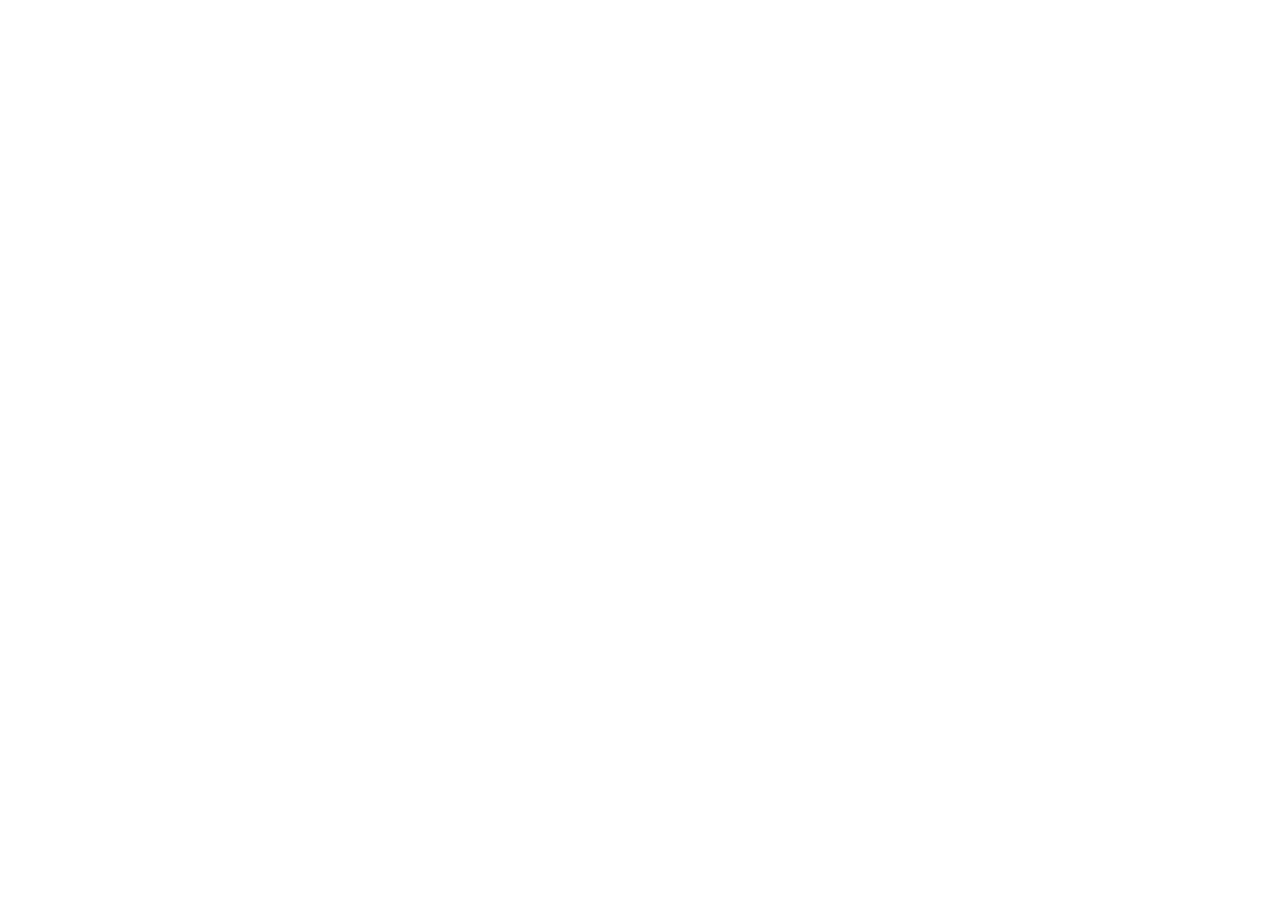
==== index.html @ 78a78bfa "commit to https://github.com/isaiah-coder11/World_builder.git" ====
<!DOCTYPE html>
<html lang="en">
<head>
    <meta charset="UTF-8">
    <meta name="viewport" content="width=device-width, initial-scale=1.0">
    <title>World Builder</title>
    <style>
        body {
            margin: 0;
            padding: 0;
            min-height: 100vh;
            overflow: hidden;
            font-family: 'Segoe UI', Tahoma, Geneva, Verdana, sans-serif;
        }
        #canvas-container {
            position: fixed;
            top: 0;
            left: 0;
            width: 100%;
            height: 100%;
            z-index: 1;
        }
        canvas {
            display: block;
        }
        #replaceBtn {
            position: fixed;
            top: 20px;
            right: 20px;
            padding: 12px 24px;
            font-size: 16px;
            cursor: pointer;
            z-index: 1000;
            background: rgba(255, 255, 255, 0.2);
            border: 2px solid rgba(255, 255, 255, 0.5);
            color: white;
            border-radius: 8px;
            backdrop-filter: blur(10px);
            transition: all 0.3s ease;
            font-weight: 600;
            letter-spacing: 1px;
        }
        #replaceBtn:hover {
            background: rgba(255, 255, 255, 0.3);
            transform: scale(1.05);
            box-shadow: 0 4px 15px rgba(0, 0, 0, 0.3);
        }
        #replaceBtn:active {
            transform: scale(0.98);
        }
    </style>
</head>
<body>
    <div id="canvas-container"></div>
    <button id="replaceBtn">Enter</button>
    <script src="https://cdnjs.cloudflare.com/ajax/libs/three.js/r128/three.min.js"></script>
    <script>
        const images = [
            'Screenshot 2026-08-02 120040.png',
            'Screenshot 2026-08-02 120057.png',
            'Screenshot 2026-08-02 105544.png'
        ];
        let currentImageIndex = 0;
        let clickCount = 0;
        let scene, camera, renderer, planeMesh, texture1, texture2;
        let isTransitioning = false;
        const transitionDuration = 1.5;
        let transitionProgress = 0;
        function init() {
            scene = new THREE.Scene();
            camera = new THREE.OrthographicCamera(-1, 1, 1, -1, 0, 1);
            renderer = new THREE.WebGLRenderer({ alpha: true });
            renderer.setSize(window.innerWidth, window.innerHeight);
            renderer.setPixelRatio(window.devicePixelRatio);
            document.getElementById('canvas-container').appendChild(renderer.domElement);
            const textureLoader = new THREE.TextureLoader();
            texture1 = textureLoader.load(images[0]);
            texture2 = textureLoader.load(images[1]);
            const material = new THREE.ShaderMaterial({
                uniforms: {
                    texture1: { value: texture1 },
                    texture2: { value: texture2 },
                    progress: { value: 0.0 }
                },
                vertexShader: `
                    varying vec2 vUv;
                    void main() {
                        vUv = uv;
                        gl_Position = vec4(position, 1.0);
                    }
                `,
                fragmentShader: `
                    uniform sampler2D texture1;
                    uniform sampler2D texture2;
                    uniform float progress;
                    varying vec2 vUv;
                    void main() {
                        vec4 color1 = texture2D(texture1, vUv);
                        vec4 color2 = texture2D(texture2, vUv);
                        gl_FragColor = mix(color1, color2, progress);
                    }
                `
            });
            const geometry = new THREE.PlaneGeometry(2, 2);
            planeMesh = new THREE.Mesh(geometry, material);
            scene.add(planeMesh);
            window.addEventListener('resize', onWindowResize);
            animate();
        }
        function onWindowResize() {
            renderer.setSize(window.innerWidth, window.innerHeight);
        }
        function startTransition() {
            if (isTransitioning) return;
            isTransitioning = true;
            transitionProgress = 0;
            const nextIndex = (currentImageIndex + 1) % images.length;
            const textureLoader = new THREE.TextureLoader();
            const newTexture = textureLoader.load(images[nextIndex]);
            planeMesh.material.uniforms.texture2.value = newTexture;
            clickCount++;
            if (clickCount >= 2) {
                document.getElementById('replaceBtn').style.display = 'none';
            }
        }
        function animate() {
            requestAnimationFrame(animate);
            if (isTransitioning) {
                transitionProgress += 0.016 / transitionDuration;
                if (transitionProgress >= 1.0) {
                    transitionProgress = 1.0;
                    isTransitioning = false;
                    currentImageIndex = (currentImageIndex + 1) % images.length;
                    planeMesh.material.uniforms.texture1.value = planeMesh.material.uniforms.texture2.value;
                    planeMesh.material.uniforms.progress.value = 0.0;
                } else {
                    planeMesh.material.uniforms.progress.value = transitionProgress;
                }
            }
            renderer.render(scene, camera);
        }
        document.getElementById('replaceBtn').addEventListener('click', startTransition);
        init();
    </script>
</body>
</html>
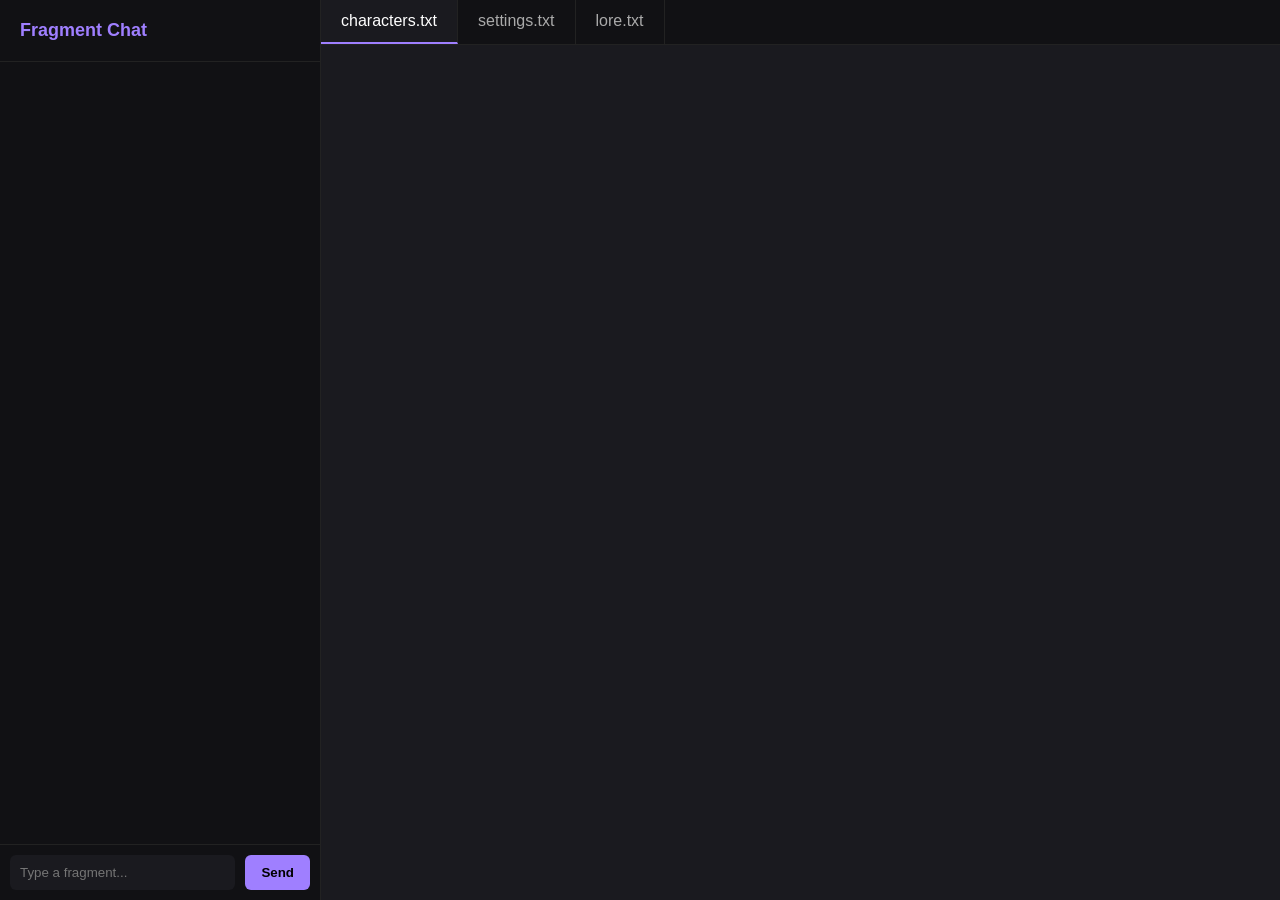
==== commit ed6bd23a: "se" ====
--- a/index.html
+++ b/index.html
@@ -1,146 +1,262 @@
 <!DOCTYPE html>
 <html lang="en">
 <head>
-    <meta charset="UTF-8">
-    <meta name="viewport" content="width=device-width, initial-scale=1.0">
-    <title>World Builder</title>
-    <style>
-        body {
-            margin: 0;
-            padding: 0;
-            min-height: 100vh;
-            overflow: hidden;
-            font-family: 'Segoe UI', Tahoma, Geneva, Verdana, sans-serif;
-        }
-        #canvas-container {
-            position: fixed;
-            top: 0;
-            left: 0;
-            width: 100%;
-            height: 100%;
-            z-index: 1;
-        }
-        canvas {
-            display: block;
-        }
-        #replaceBtn {
-            position: fixed;
-            top: 20px;
-            right: 20px;
-            padding: 12px 24px;
-            font-size: 16px;
-            cursor: pointer;
-            z-index: 1000;
-            background: rgba(255, 255, 255, 0.2);
-            border: 2px solid rgba(255, 255, 255, 0.5);
-            color: white;
-            border-radius: 8px;
-            backdrop-filter: blur(10px);
-            transition: all 0.3s ease;
-            font-weight: 600;
-            letter-spacing: 1px;
-        }
-        #replaceBtn:hover {
-            background: rgba(255, 255, 255, 0.3);
-            transform: scale(1.05);
-            box-shadow: 0 4px 15px rgba(0, 0, 0, 0.3);
-        }
-        #replaceBtn:active {
-            transform: scale(0.98);
-        }
-    </style>
+<meta charset="UTF-8">
+<title>VibeStudio — Isaiah Workspace</title>
+<style>
+    body {
+        margin: 0;
+        background: #0d0d0f;
+        color: #e0e0e0;
+        font-family: "Inter", sans-serif;
+        display: flex;
+        height: 100vh;
+        overflow: hidden;
+    }
+
+    /* Left chatbot panel */
+    #sidebar {
+        width: 320px;
+        background: #111114;
+        border-right: 1px solid #222;
+        display: flex;
+        flex-direction: column;
+    }
+
+    #sidebar h2 {
+        padding: 20px;
+        margin: 0;
+        font-size: 18px;
+        color: #9f7fff;
+        border-bottom: 1px solid #222;
+    }
+
+    #chat {
+        flex: 1;
+        padding: 15px;
+        overflow-y: auto;
+    }
+
+    .bubble {
+        background: #1a1a1f;
+        padding: 12px;
+        border-radius: 8px;
+        margin-bottom: 12px;
+        border-left: 3px solid #9f7fff;
+        white-space: pre-wrap;
+    }
+
+    .user {
+        border-left-color: #4fa3ff;
+    }
+
+    /* Chat input */
+    #chatInput {
+        display: flex;
+        padding: 10px;
+        border-top: 1px solid #222;
+        background: #111114;
+    }
+
+    #chatInput input {
+        flex: 1;
+        padding: 10px;
+        border-radius: 6px;
+        border: none;
+        background: #1a1a1f;
+        color: #fff;
+    }
+
+    #chatInput button {
+        margin-left: 10px;
+        padding: 10px 16px;
+        background: #9f7fff;
+        border: none;
+        border-radius: 6px;
+        color: #000;
+        cursor: pointer;
+        font-weight: bold;
+    }
+
+    /* Main editor area */
+    #main {
+        flex: 1;
+        display: flex;
+        flex-direction: column;
+    }
+
+    #tabs {
+        display: flex;
+        background: #111114;
+        border-bottom: 1px solid #222;
+    }
+
+    .tab {
+        padding: 12px 20px;
+        cursor: pointer;
+        color: #aaa;
+        border-right: 1px solid #222;
+    }
+
+    .tab.active {
+        background: #1a1a1f;
+        color: #fff;
+        border-bottom: 2px solid #9f7fff;
+    }
+
+    #editor {
+        flex: 1;
+        background: #1a1a1f;
+        padding: 20px;
+        overflow-y: auto;
+        white-space: pre-wrap;
+        font-family: "JetBrains Mono", monospace;
+        font-size: 14px;
+    }
+
+    /* Keeper panel */
+    #keeperPanel {
+        position: absolute;
+        bottom: 20px;
+        left: 340px;
+        background: #1a1a1f;
+        border: 1px solid #333;
+        padding: 15px;
+        border-radius: 8px;
+        display: none;
+        width: 300px;
+    }
+</style>
 </head>
 <body>
-    <div id="canvas-container"></div>
-    <button id="replaceBtn">Enter</button>
-    <script src="https://cdnjs.cloudflare.com/ajax/libs/three.js/r128/three.min.js"></script>
-    <script>
-        const images = [
-            'Screenshot 2026-08-02 120040.png',
-            'Screenshot 2026-08-02 120057.png',
-            'Screenshot 2026-08-02 105544.png'
-        ];
-        let currentImageIndex = 0;
-        let clickCount = 0;
-        let scene, camera, renderer, planeMesh, texture1, texture2;
-        let isTransitioning = false;
-        const transitionDuration = 1.5;
-        let transitionProgress = 0;
-        function init() {
-            scene = new THREE.Scene();
-            camera = new THREE.OrthographicCamera(-1, 1, 1, -1, 0, 1);
-            renderer = new THREE.WebGLRenderer({ alpha: true });
-            renderer.setSize(window.innerWidth, window.innerHeight);
-            renderer.setPixelRatio(window.devicePixelRatio);
-            document.getElementById('canvas-container').appendChild(renderer.domElement);
-            const textureLoader = new THREE.TextureLoader();
-            texture1 = textureLoader.load(images[0]);
-            texture2 = textureLoader.load(images[1]);
-            const material = new THREE.ShaderMaterial({
-                uniforms: {
-                    texture1: { value: texture1 },
-                    texture2: { value: texture2 },
-                    progress: { value: 0.0 }
-                },
-                vertexShader: `
-                    varying vec2 vUv;
-                    void main() {
-                        vUv = uv;
-                        gl_Position = vec4(position, 1.0);
-                    }
-                `,
-                fragmentShader: `
-                    uniform sampler2D texture1;
-                    uniform sampler2D texture2;
-                    uniform float progress;
-                    varying vec2 vUv;
-                    void main() {
-                        vec4 color1 = texture2D(texture1, vUv);
-                        vec4 color2 = texture2D(texture2, vUv);
-                        gl_FragColor = mix(color1, color2, progress);
-                    }
-                `
-            });
-            const geometry = new THREE.PlaneGeometry(2, 2);
-            planeMesh = new THREE.Mesh(geometry, material);
-            scene.add(planeMesh);
-            window.addEventListener('resize', onWindowResize);
-            animate();
-        }
-        function onWindowResize() {
-            renderer.setSize(window.innerWidth, window.innerHeight);
-        }
-        function startTransition() {
-            if (isTransitioning) return;
-            isTransitioning = true;
-            transitionProgress = 0;
-            const nextIndex = (currentImageIndex + 1) % images.length;
-            const textureLoader = new THREE.TextureLoader();
-            const newTexture = textureLoader.load(images[nextIndex]);
-            planeMesh.material.uniforms.texture2.value = newTexture;
-            clickCount++;
-            if (clickCount >= 2) {
-                document.getElementById('replaceBtn').style.display = 'none';
-            }
-        }
-        function animate() {
-            requestAnimationFrame(animate);
-            if (isTransitioning) {
-                transitionProgress += 0.016 / transitionDuration;
-                if (transitionProgress >= 1.0) {
-                    transitionProgress = 1.0;
-                    isTransitioning = false;
-                    currentImageIndex = (currentImageIndex + 1) % images.length;
-                    planeMesh.material.uniforms.texture1.value = planeMesh.material.uniforms.texture2.value;
-                    planeMesh.material.uniforms.progress.value = 0.0;
-                } else {
-                    planeMesh.material.uniforms.progress.value = transitionProgress;
-                }
-            }
-            renderer.render(scene, camera);
-        }
-        document.getElementById('replaceBtn').addEventListener('click', startTransition);
-        init();
-    </script>
+
+<!-- LEFT CHATBOT PANEL -->
+<div id="sidebar">
+    <h2>Fragment Chat</h2>
+
+    <div id="chat"></div>
+
+    <div id="chatInput">
+        <input id="userMessage" type="text" placeholder="Type a fragment...">
+        <button onclick="sendMessage()">Send</button>
+    </div>
+</div>
+
+<!-- RIGHT EDITOR PANEL -->
+<div id="main">
+    <div id="tabs">
+        <div class="tab active" onclick="switchTab('characters')">characters.txt</div>
+        <div class="tab" onclick="switchTab('settings')">settings.txt</div>
+        <div class="tab" onclick="switchTab('lore')">lore.txt</div>
+    </div>
+
+    <div id="editor">
+        <div id="characters" class="file"></div>
+        <div id="settings" class="file" style="display:none;"></div>
+        <div id="lore" class="file" style="display:none;"></div>
+    </div>
+</div>
+
+<!-- ⭐ TEXT KEEPER PANEL ⭐ -->
+<div id="keeperPanel">
+    <div style="margin-bottom: 10px; color: #ccc;">
+        Save this conversation snippet?
+    </div>
+
+    <button onclick="keeperSave()" style="
+        background: #9f7fff;
+        border: none;
+        padding: 8px 12px;
+        border-radius: 6px;
+        cursor: pointer;
+        font-weight: bold;
+        margin-right: 10px;
+    ">Save</button>
+
+    <button onclick="keeperDelete()" style="
+        background: #444;
+        border: none;
+        padding: 8px 12px;
+        border-radius: 6px;
+        cursor: pointer;
+        color: #ccc;
+    ">Delete</button>
+
+    <div id="keeperFileSelect" style="margin-top: 15px; display: none;">
+        <div style="margin-bottom: 8px; color: #ccc;">Choose a file:</div>
+
+        <button onclick="keeperChoose('characters')" style="
+            background: #4fa3ff;
+            border: none;
+            padding: 8px 12px;
+            border-radius: 6px;
+            cursor: pointer;
+            margin-right: 10px;
+        ">characters.txt</button>
+
+        <button onclick="keeperChoose('settings')" style="
+            background: #4fa3ff;
+            border: none;
+            padding: 8px 12px;
+            border-radius: 6px;
+            cursor: pointer;
+            margin-right: 10px;
+        ">settings.txt</button>
+
+        <button onclick="keeperChoose('lore')" style="
+            background: #4fa3ff;
+            border: none;
+            padding: 8px 12px;
+            border-radius: 6px;
+            cursor: pointer;
+        ">lore.txt</button>
+    </div>
+</div>
+
+<!-- Load your chatbot logic -->
+<script src="script.js"></script>
+
+<!-- UI logic -->
+<script>
+/* TAB SWITCHING */
+function switchTab(name) {
+    document.querySelectorAll('.tab').forEach(t => t.classList.remove('active'));
+    document.querySelectorAll('.file').forEach(f => f.style.display = 'none');
+
+    document.querySelector(`.tab[onclick="switchTab('${name}')"]`).classList.add('active');
+    document.getElementById(name).style.display = 'block';
+}
+
+/* CHATBOT UI */
+function sendMessage() {
+    const input = document.getElementById("userMessage");
+    const text = input.value.trim();
+    if (!text) return;
+
+    lastUserMessage = text;
+    addBubble(text, true);
+
+    const response = generateResponse(text);
+    lastBotMessage = response;
+    addBubble(response, false);
+
+    input.value = "";
+
+    if (response.trim().endsWith("?")) {
+        document.getElementById("keeperPanel").style.display = "block";
+    }
+}
+
+function addBubble(text, isUser) {
+    const chat = document.getElementById("chat");
+    const bubble = document.createElement("div");
+    bubble.className = "bubble" + (isUser ? " user" : "");
+    bubble.textContent = text;
+    chat.appendChild(bubble);
+    chat.scrollTop = chat.scrollHeight;
+}
+
+</script>
+
 </body>
 </html>
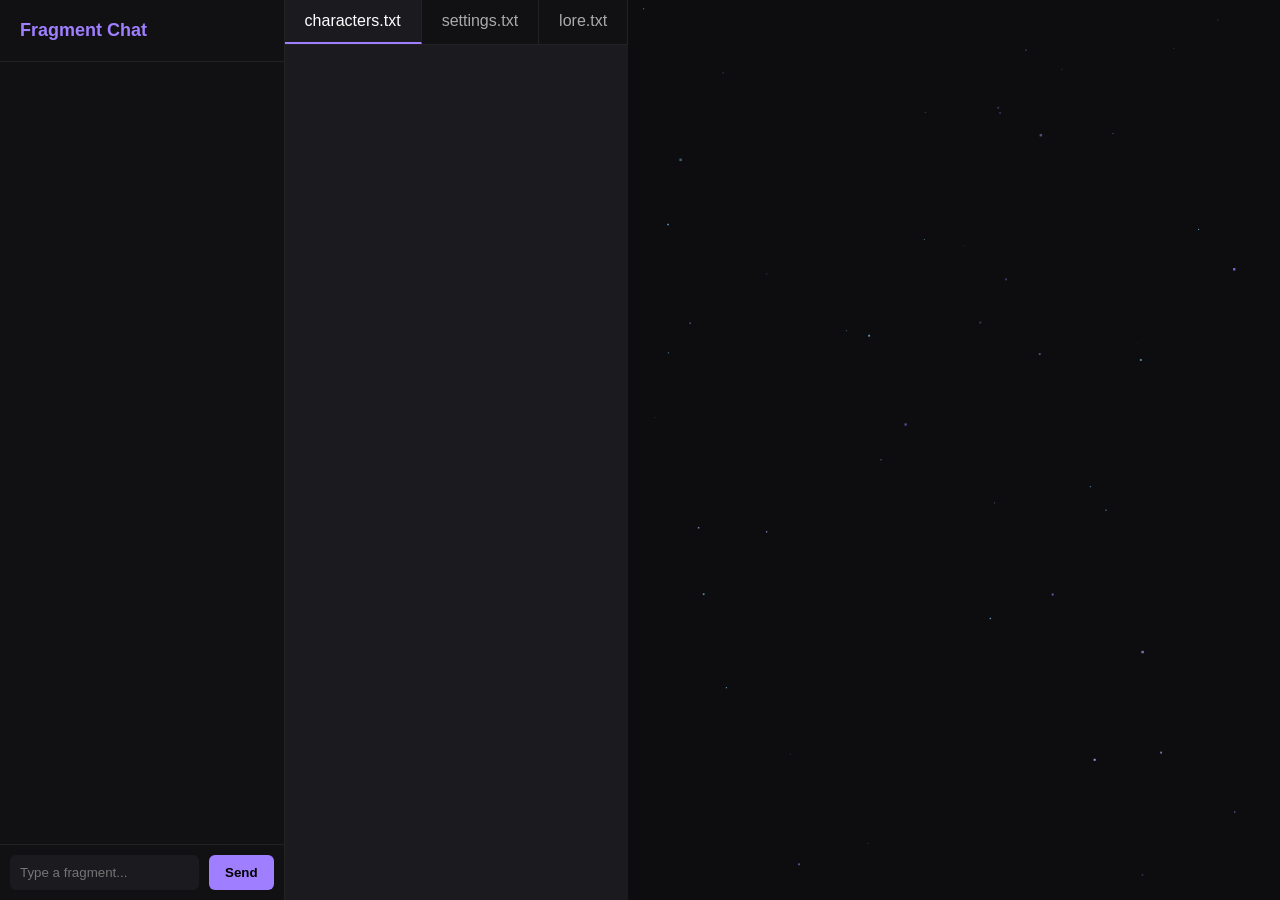
==== commit 465ddbff: "s" ====
--- a/index.html
+++ b/index.html
@@ -257,6 +257,8 @@
 }
 
 </script>
+<canvas id="pixelCanvas"></canvas>
+<script src="effects.js"></script>
 
 </body>
 </html>
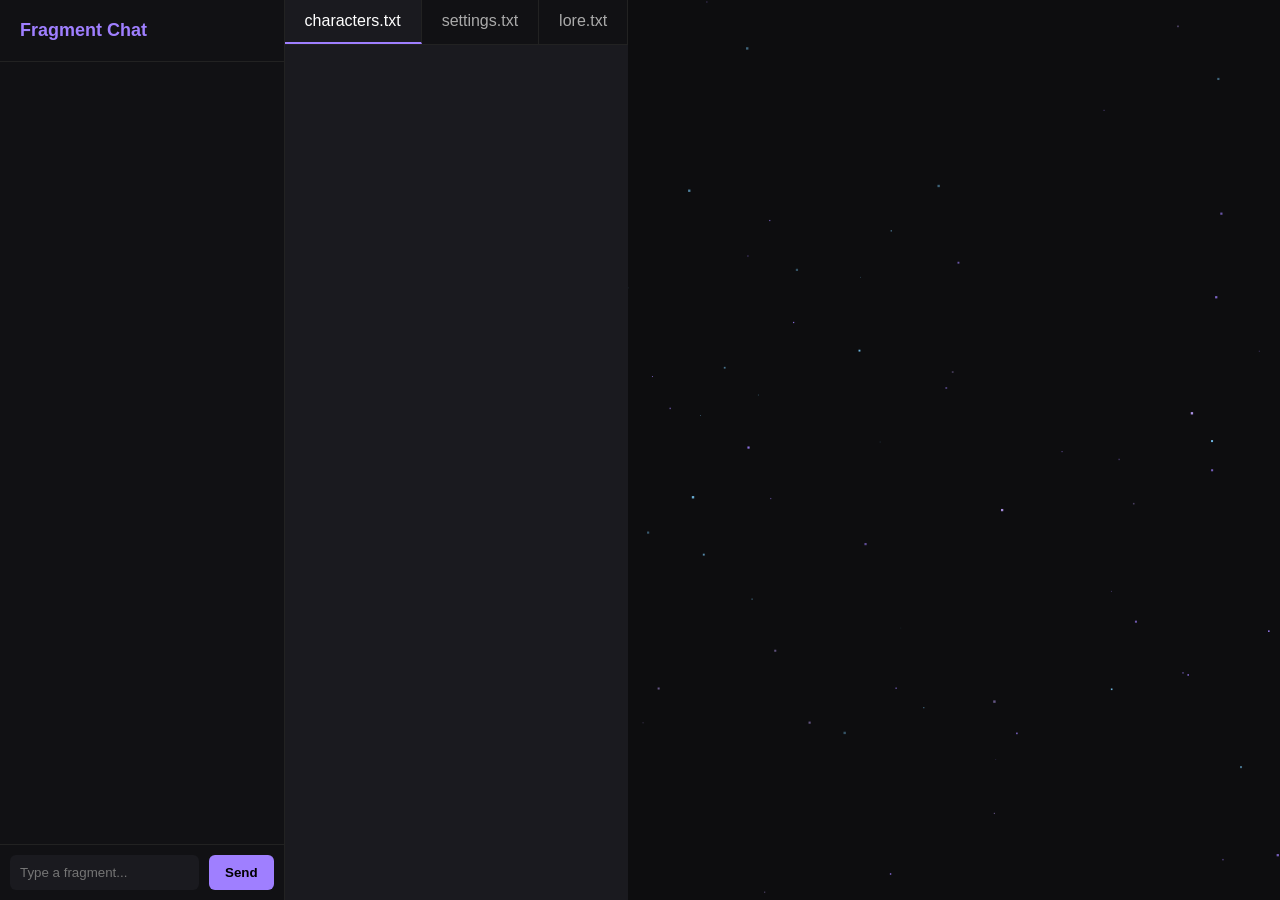
==== commit 746e6447: "s" ====
--- a/index.html
+++ b/index.html
@@ -257,8 +257,14 @@
 }
 
 </script>
-<canvas id="pixelCanvas"></canvas>
-<script src="effects.js"></script>
+<body>
+  <canvas id="pixelCanvas"></canvas>
+
+  <div id="sidebar">…</div>
+  <div id="main">…</div>
+
+  <script src="script.js"></script>
+  <script src="effects.js"></script>
 
 </body>
 </html>
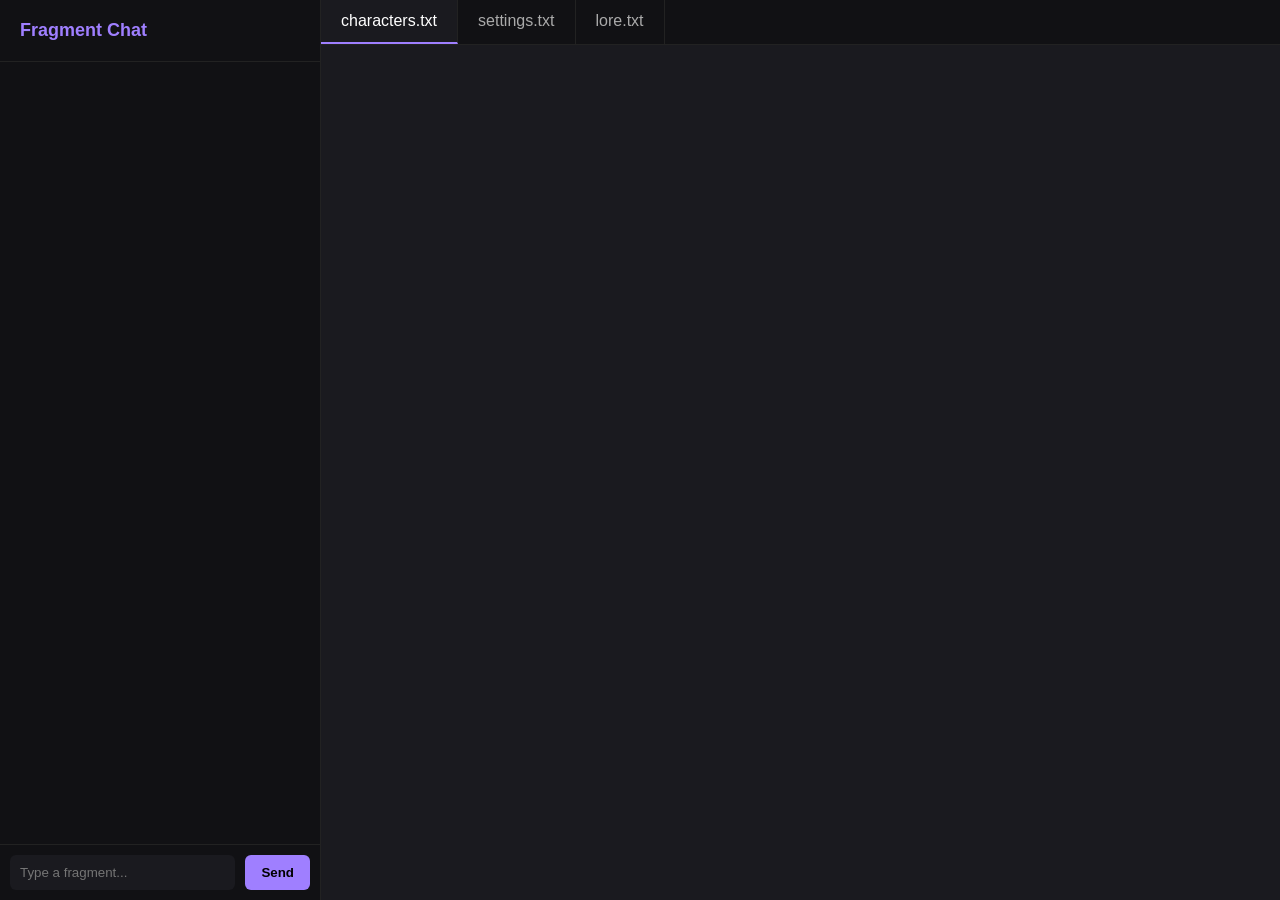
==== commit 7bca9c8f: "s" ====
--- a/index.html
+++ b/index.html
@@ -257,14 +257,7 @@
 }
 
 </script>
-<body>
-  <canvas id="pixelCanvas"></canvas>
-
-  <div id="sidebar">…</div>
-  <div id="main">…</div>
-
-  <script src="script.js"></script>
-  <script src="effects.js"></script>
+<script src="effects.js"></script>
 
 </body>
-</html>
+</html>
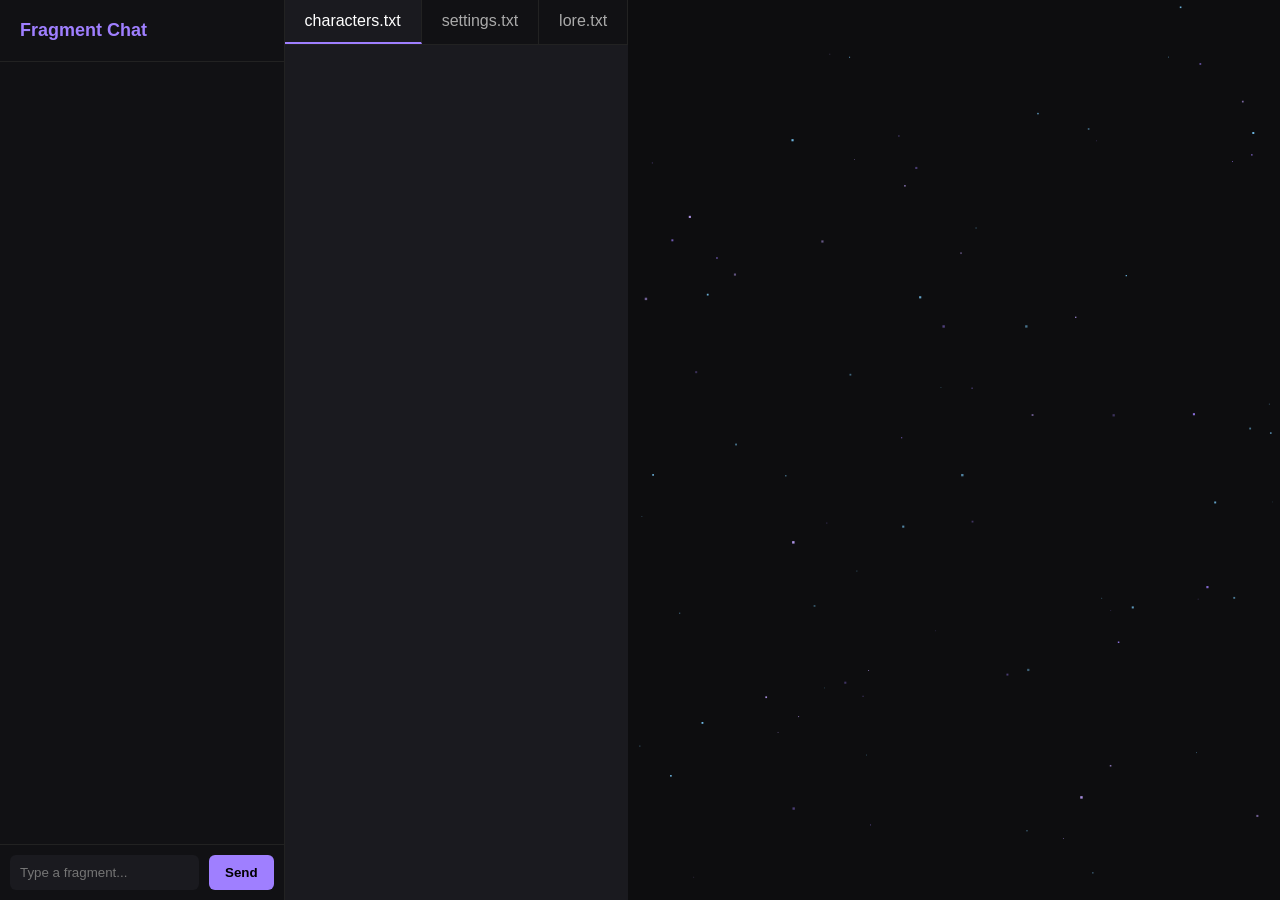
==== commit 57bb9459: "s" ====
--- a/index.html
+++ b/index.html
@@ -257,6 +257,7 @@
 }
 
 </script>
+<canvas id="pixelCanvas"></canvas>
 <script src="effects.js"></script>
 
 </body>
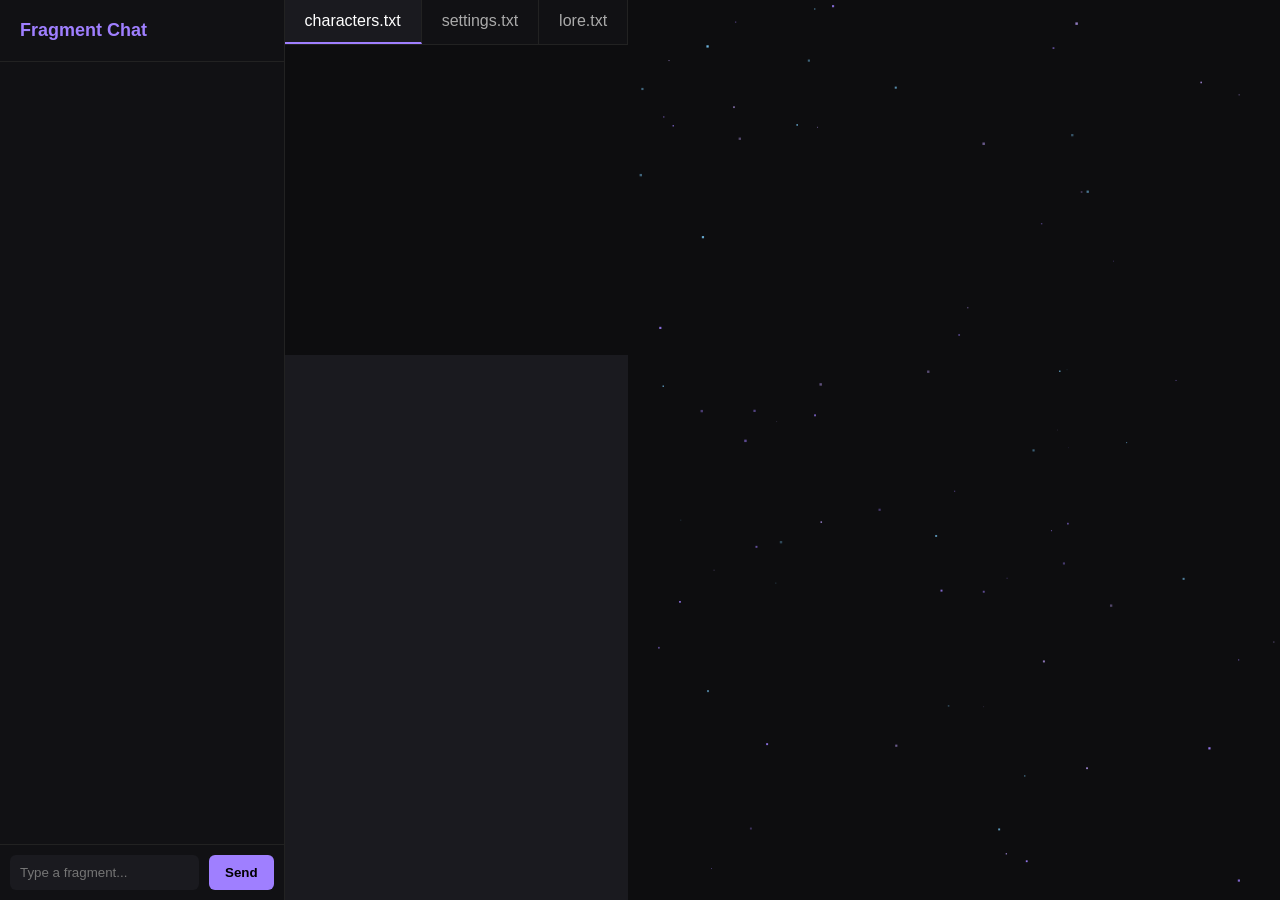
==== commit 8cfd0e24: "f" ====
--- a/index.html
+++ b/index.html
@@ -4,6 +4,41 @@
 <meta charset="UTF-8">
 <title>VibeStudio — Isaiah Workspace</title>
 <style>
+    /* ⭐ Flipbook styles ⭐ */
+#flipbook {
+    position: relative;
+    width: 100%;
+    height: 300px;
+    margin-top: 10px;
+    overflow-x: auto;
+    white-space: nowrap;
+    scroll-snap-type: x mandatory;
+    z-index: 2;
+}
+
+.flipbook-page {
+    position: relative;
+    display: inline-block;
+    width: 300px;
+    height: 300px;
+    margin-right: 20px;
+    background: #1a1a1d;
+    border: 1px solid rgba(255,255,255,0.1);
+    border-radius: 8px;
+    scroll-snap-align: center;
+    overflow: hidden;
+}
+
+.flipbook-layer {
+    position: absolute;
+    top: 0;
+    left: 0;
+    width: 100%;
+    height: 100%;
+    object-fit: contain;
+    pointer-events: none;
+}
+
     body {
         margin: 0;
         background: #0d0d0f;
@@ -150,12 +185,18 @@
         <div class="tab" onclick="switchTab('lore')">lore.txt</div>
     </div>
 
+    <!-- ⭐ FLIPBOOK PANEL ⭐ -->
+    <div id="flipbook">
+        <!-- Pages will be generated by JS -->
+    </div>
+
     <div id="editor">
         <div id="characters" class="file"></div>
         <div id="settings" class="file" style="display:none;"></div>
         <div id="lore" class="file" style="display:none;"></div>
     </div>
 </div>
+
 
 <!-- ⭐ TEXT KEEPER PANEL ⭐ -->
 <div id="keeperPanel">
